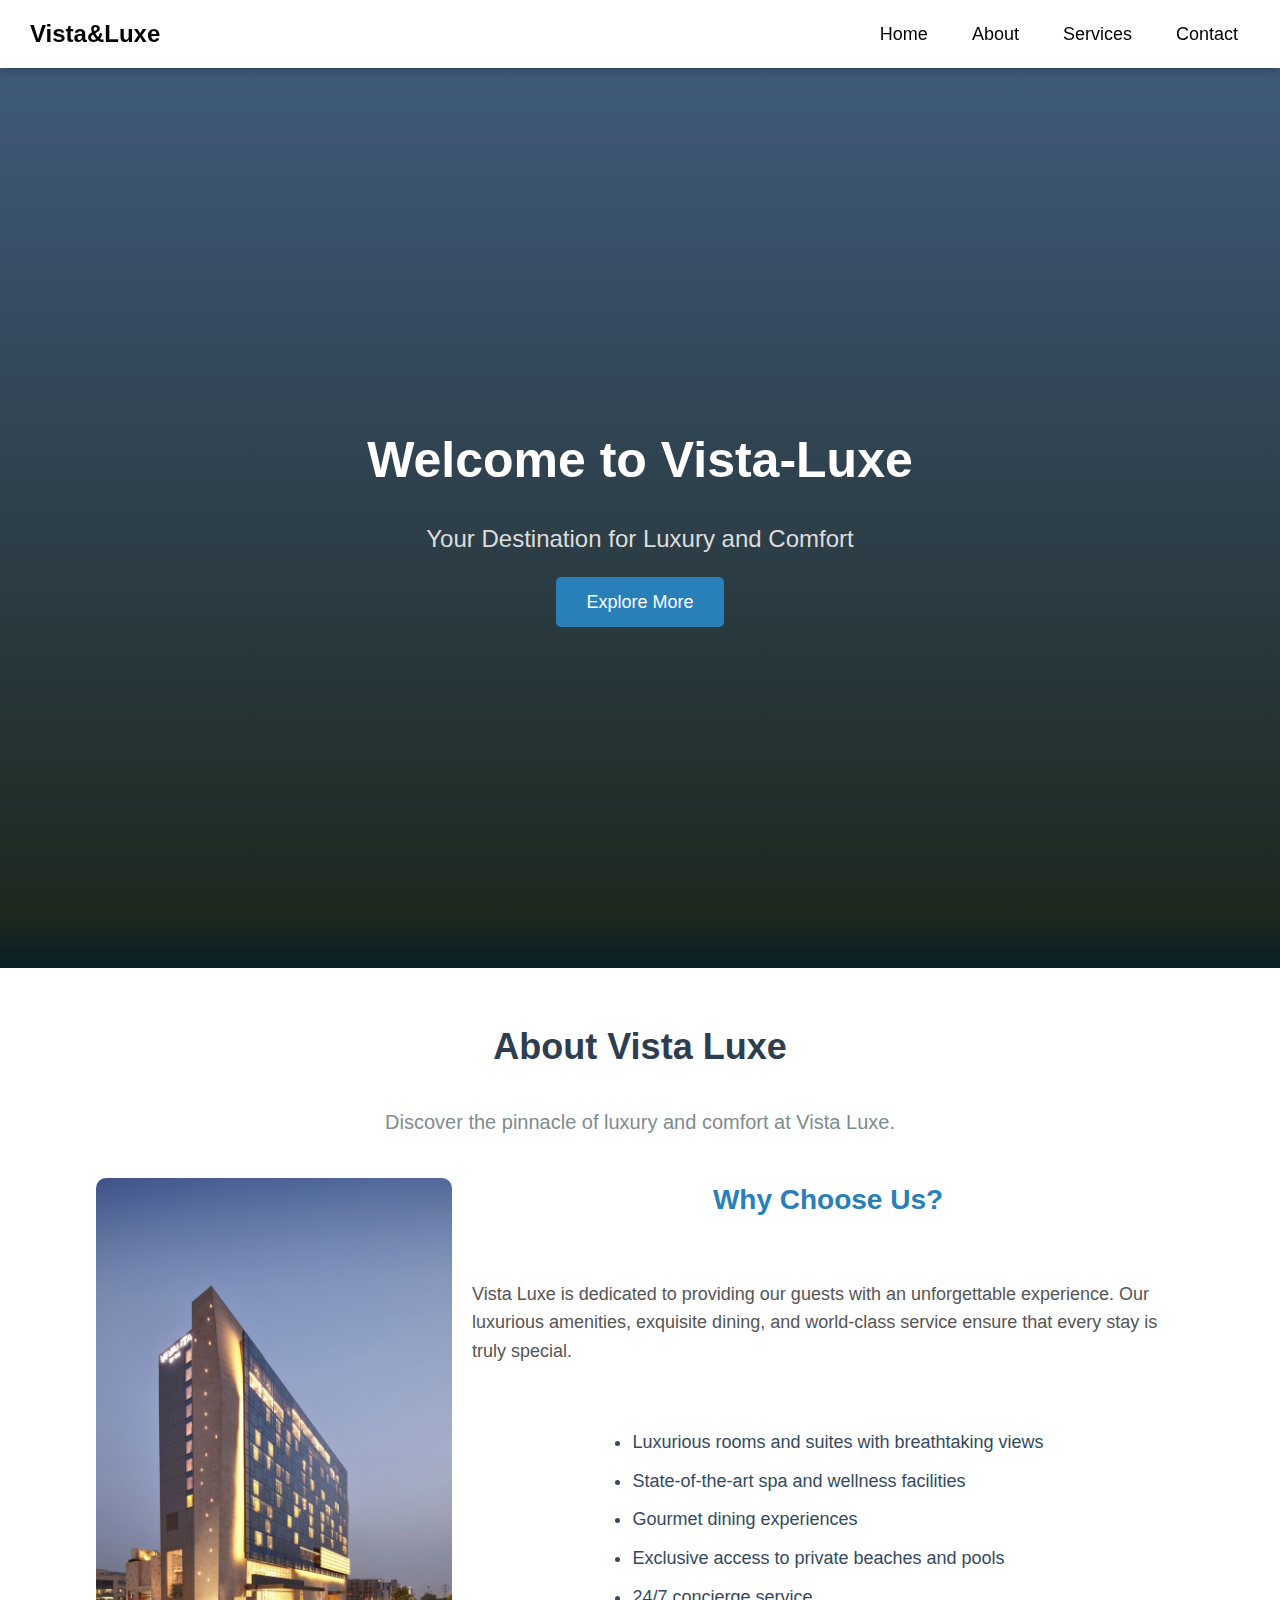
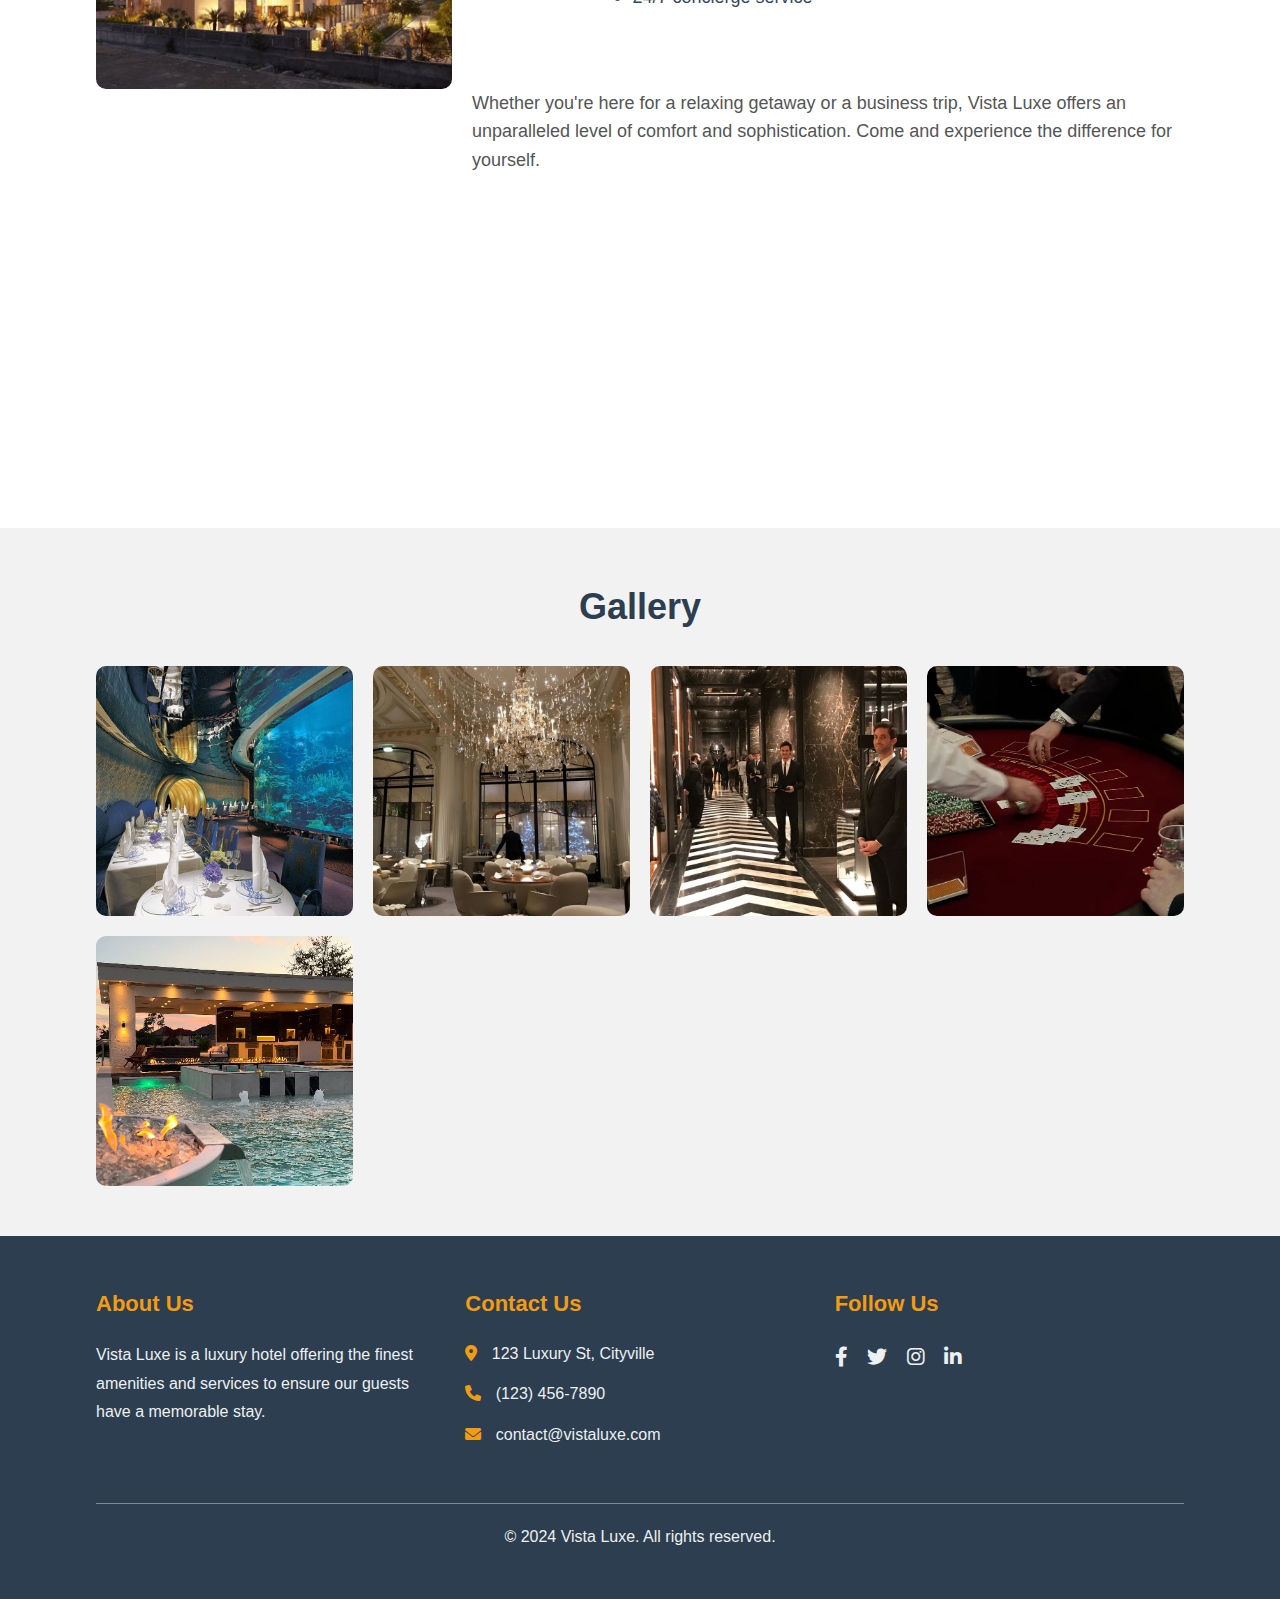
==== about.html @ c7cfc8d7 "My js project" ====
<!DOCTYPE html>
<html lang="en">

<head>
    <meta charset="UTF-8">
    <meta name="viewport" content="width=device-width, initial-scale=1.0">
    <title>About Vista Luxe</title>
    <link rel="stylesheet" href="styles.css">
    <link rel="stylesheet" href="https://cdnjs.cloudflare.com/ajax/libs/font-awesome/6.0.0/css/all.min.css">
    <style>
        /* CSS Styling */
        * {
            margin: 0;
            padding: 0;
            box-sizing: border-box;
            font-family: 'Arial', sans-serif;
        }

        .navbar {
            position: sticky;
            top: 0;
            z-index: 1;
            display: flex;
            justify-content: space-between;
            align-items: center;
            padding: 15px 30px;
            background: white;
            color: black;
            box-shadow: 0 4px 8px rgba(5, 1, 1, 0.2);
        }

        .navbar .logo {
            font-size: 24px;
            font-weight: bold;
        }

        .hamburger {
            display: none;
            font-size: 24px;
            background: none;
            border: none;
            cursor: pointer;
            color: black;
        }

        .nav-links {
            display: flex;
            gap: 20px;
        }

        .nav-links ul {
            list-style-type: none;
            margin: 0;
            padding: 0;
            display: flex;
            gap: 20px;
        }

        .nav-links ul li {
            display: inline;
        }

        .nav-links ul li a {
            text-decoration: none;
            color: black;
            font-size: 18px;
            padding: 8px 12px;
            font-family: "Roboto", sans-serif;
            font-weight: 300;
            font-style: normal;
        }

        body {
            background-color: #f9f9f9;
            color: #333;
            line-height: 1.6;
        }

        .hero-section {
            position: relative;
            height: 100vh;
            display: flex;
            align-items: center;
            justify-content: center;
            text-align: center;
            background: rgb(64,90,123);
            background: linear-gradient(180deg, rgba(64,90,123,1) 0%, rgba(29,40,31,1) 94%, rgba(8,31,37,1) 100%);
            
            
        }

        .hero-overlay {
            padding: 50px;
            border-radius: 10px;
        }

        .hero-section h1 {
            font-size: 50px;
            color: #fff;
            margin-bottom: 20px;
        }

        .hero-section p {
            font-size: 24px;
            color: #ddd;
            margin-bottom: 30px;
        }

        .cta-button {
            background-color: #2980b9;
            color: #fff;
            padding: 15px 30px;
            text-decoration: none;
            border-radius: 5px;
            font-size: 18px;
            transition: background-color 0.3s ease;
        }

        .cta-button:hover {
            background-color: #3498db;
        }

        .about-section {
            padding: 50px 0;
            background-color: #fff;
        }

        .container {
            width: 85%;
            margin: 0 auto;
        }

        h2 {
            text-align: center;
            font-size: 36px;
            margin-bottom: 30px;
            color: #2c3e50;
        }

        .intro-text {
            text-align: center;
            font-size: 20px;
            margin-bottom: 40px;
            color: #7f8c8d;
        }

        .about-content {
            display: flex;
            flex-wrap: wrap;
            gap: 20px;
        }

        .about-image {
            flex: 1;
        }

        .about-image img {
            width: 100%;
            border-radius: 10px;
        }

        .about-text {
          display: flex;
          flex-direction: column;
          height: 100vh;
          align-items: center;
            flex: 2;
        }

        .about-text h3 {
            font-size: 28px;
            margin-bottom: 10px;
            color: #2980b9;
        }

        .about-text p {
            display: flex;
            align-items: center;
            height: 20vh;
            font-size: 18px;
            margin-bottom: 15px;
            color: #555;
        }

        .about-text ul {
            margin-left: 20px;
            margin-bottom: 20px;
        }

        .about-text ul li {
            font-size: 18px;
            margin-bottom: 10px;
            list-style-type: disc;
            color: #34495e;
        }

        .gallery-section {
            padding: 50px 0;
            background-color: #f2f2f2;
        }

        .gallery-section h2 {
            text-align: center;
            font-size: 36px;
            margin-bottom: 30px;
            color: #2c3e50;
        }

        .gallery-grid {
            display: grid;
            grid-template-columns: repeat(auto-fit, minmax(250px, 1fr));
            gap: 20px;
        }

        .gallery-grid img {
            width: 100%;
            height: 250px;
            object-fit: cover;
            border-radius: 10px;
            transition: transform 0.3s ease;
        }

        .gallery-grid img:hover {
            transform: scale(1.05);
        }

        .footer-section {
            background-color: #2c3e50;
            color: #ecf0f1;
            padding: 50px 0;
        }

        .footer-content {
            display: flex;
            flex-wrap: wrap;
            justify-content: space-between;
            gap: 20px;
        }

        .footer-column {
            flex: 1;
            min-width: 250px;
        }

        .footer-column h3 {
            font-size: 22px;
            margin-bottom: 20px;
            color: #f39c12;
        }

        .footer-column p {
            font-size: 16px;
            line-height: 1.8;
            margin-bottom: 20px;
        }

        .footer-column ul {
            list-style-type: none;
            padding: 0;
        }

        .footer-column ul li {
            margin-bottom: 15px;
            font-size: 16px;
        }

        .footer-column ul li i {
            margin-right: 10px;
            color: #f39c12;
        }

        .footer-column ul li a {
            color: #ecf0f1;
            text-decoration: none;
            transition: color 0.3s ease;
        }

        .footer-column ul li a:hover {
            color: #f39c12;
        }

        .social-icons a {
            font-size: 20px;
            color: #ecf0f1;
            margin-right: 15px;
            transition: color 0.3s ease;
        }

        .social-icons a:hover {
            color: #f39c12;
        }

        .footer-bottom {
            text-align: center;
            margin-top: 40px;
            border-top: 1px solid #7f8c8d;
            padding-top: 20px;
        }

        .footer-bottom p {
            font-size: 16px;
        }

        @media (max-width: 650px) {
            .nav-links {
                display: none;
                flex-direction: column;
                position: absolute;
                top: 60px;
                right: 0;
                background-color: white;
                width: 100%;
                box-shadow: 0 4px 8px rgba(5, 1, 1, 0.2);
            }

            .nav-links ul {
                flex-direction: column;
                gap: 10px;
                padding: 20px;
            }

            .nav-links ul li {
                text-align: center;
            }

            .hamburger {
                display: block;
            }

            .nav-links.show {
                display: flex;
            }
        }

        @media (max-width: 768px) {
            .about-content {
                flex-direction: column;
            }

            .footer-content {
                flex-direction: column;
                align-items: center;
                text-align: center;
            }

            .footer-column {
                margin-bottom: 20px;
            }
        }
    </style>
</head>

<body>
    <nav class="navbar">
        <div class="logo">Vista&Luxe</div>
        <button class="hamburger" aria-label="Toggle navigation">
            <i class="fas fa-bars"></i>
        </button>
        <div class="nav-links">
            <ul>
                <li><a href="index.html">Home</a></li>
                <li><a href="about.html">About</a></li>
                <li><a href="service.html">Services</a></li>
                <li><a href="contact.html">Contact</a></li>
            </ul>
        </div>
    </nav>

    <section class="hero-section">
        <div class="hero-overlay">
            <h1>Welcome to Vista-Luxe</h1>
            <p>Your Destination for Luxury and Comfort</p>
            <a href="index.html" class="cta-button">Explore More</a>
        </div>
    </section>

    <section class="about-section">
        <div class="container">
            <h2>About Vista Luxe</h2>
            <p class="intro-text">Discover the pinnacle of luxury and comfort at Vista Luxe.</p>
            <div class="about-content">
                <div class="about-image">
                    <img src="/vistas benifits/Vivanta by Taj Gurgaon  _ WOW Architects _ Warner Wong Design.jpeg" alt="Vista Luxe Hotel">
                </div>
                <div class="about-text">
                    <h3>Why Choose Us?</h3>
                    <p>Vista Luxe is dedicated to providing our guests with an unforgettable experience. Our luxurious
                        amenities, exquisite dining, and world-class service ensure that every stay is truly special.
                    </p>
                    <ul>
                        <li>Luxurious rooms and suites with breathtaking views</li>
                        <li>State-of-the-art spa and wellness facilities</li>
                        <li>Gourmet dining experiences</li>
                        <li>Exclusive access to private beaches and pools</li>
                        <li>24/7 concierge service</li>
                    </ul>
                    <p>Whether you're here for a relaxing getaway or a business trip, Vista Luxe offers an unparalleled
                        level of comfort and sophistication. Come and experience the difference for yourself.</p>
                </div>
            </div>
        </div>
    </section>

    <section class="gallery-section">
        <div class="container">
            <h2>Gallery</h2>
            <div class="gallery-grid">
                <img src="/vistas benifits/Burj Al Arab a seven star hotel.jpeg" alt="Gallery Image 1">
                <img src="/vistas benifits/just one night.jpeg" alt="Gallery Image 2">
                <img src="/vistas benifits/Mint Events - Staff.jpeg" alt="Gallery Image 3">
                <img src="/vistas benifits/Casino Royale Night 🎲♠️.jpeg" alt="Gallery Image 4">
                <img src="/vistas benifits/A Texas Backyard Transformation—From Standard Yard To Family-Friendly Luxe Resort - Foxterra Design.jpeg" alt="Gallery Image 5">
               
            </div>
        </div>
    </section>

    <section class="footer-section">
        <div class="container">
            <div class="footer-content">
                <div class="footer-column">
                    <h3>About Us</h3>
                    <p>Vista Luxe is a luxury hotel offering the finest amenities and services to ensure our guests have
                        a
                        memorable stay.</p>
                </div>
                <div class="footer-column">
                    <h3>Contact Us</h3>
                    <ul>
                        <li><i class="fas fa-map-marker-alt"></i> 123 Luxury St, Cityville</li>
                        <li><i class="fas fa-phone"></i> (123) 456-7890</li>
                        <li><i class="fas fa-envelope"></i> contact@vistaluxe.com</li>
                    </ul>
                </div>
                <div class="footer-column">
                    <h3>Follow Us</h3>
                    <div class="social-icons">
                        <a href="#"><i class="fab fa-facebook-f"></i></a>
                        <a href="#"><i class="fab fa-twitter"></i></a>
                        <a href="#"><i class="fab fa-instagram"></i></a>
                        <a href="#"><i class="fab fa-linkedin-in"></i></a>
                    </div>
                </div>
            </div>
            <div class="footer-bottom">
                <p>&copy; 2024 Vista Luxe. All rights reserved.</p>
            </div>
        </div>
    </section>

    <!-- JavaScript for the Hamburger Menu -->
    <script>
        const hamburger = document.querySelector('.hamburger');
        const navLinks = document.querySelector('.nav-links');

        hamburger.addEventListener('click', () => {
            navLinks.classList.toggle('show');
        });
    </script>
</body>

</html>
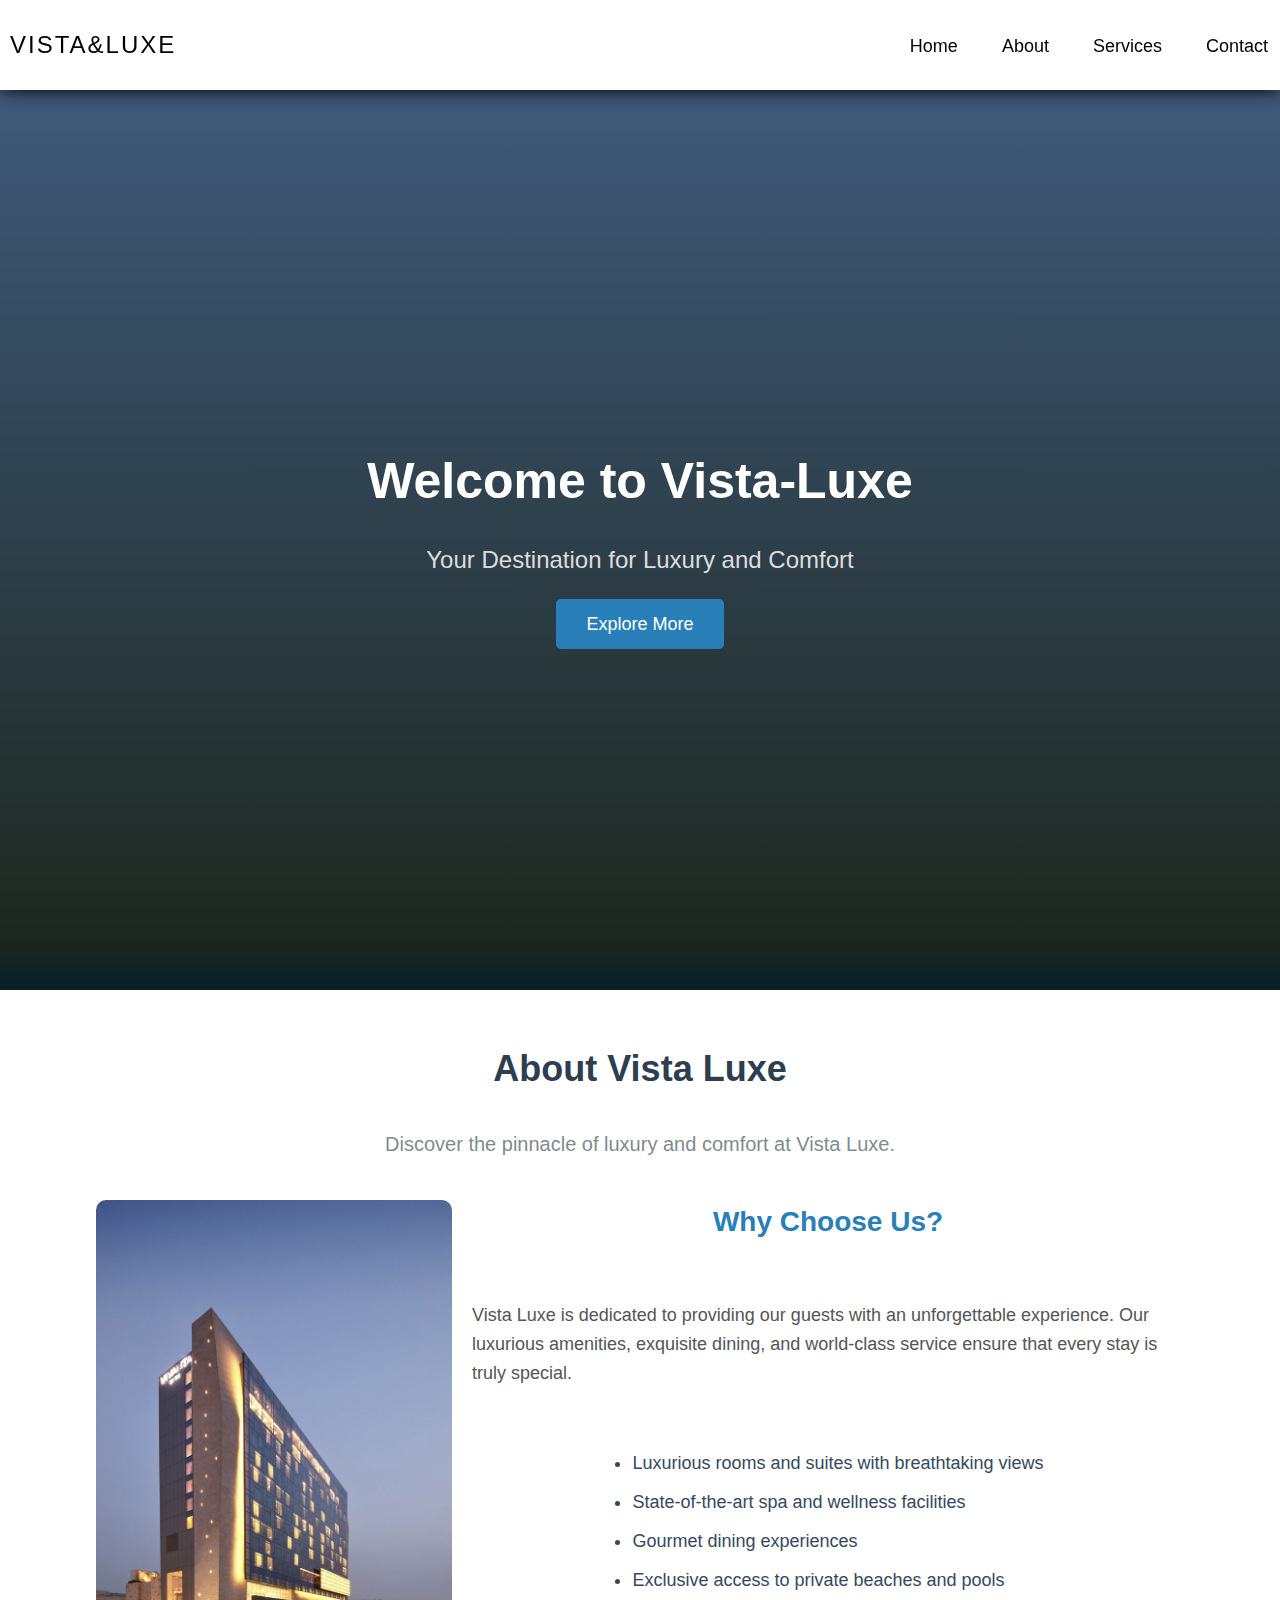
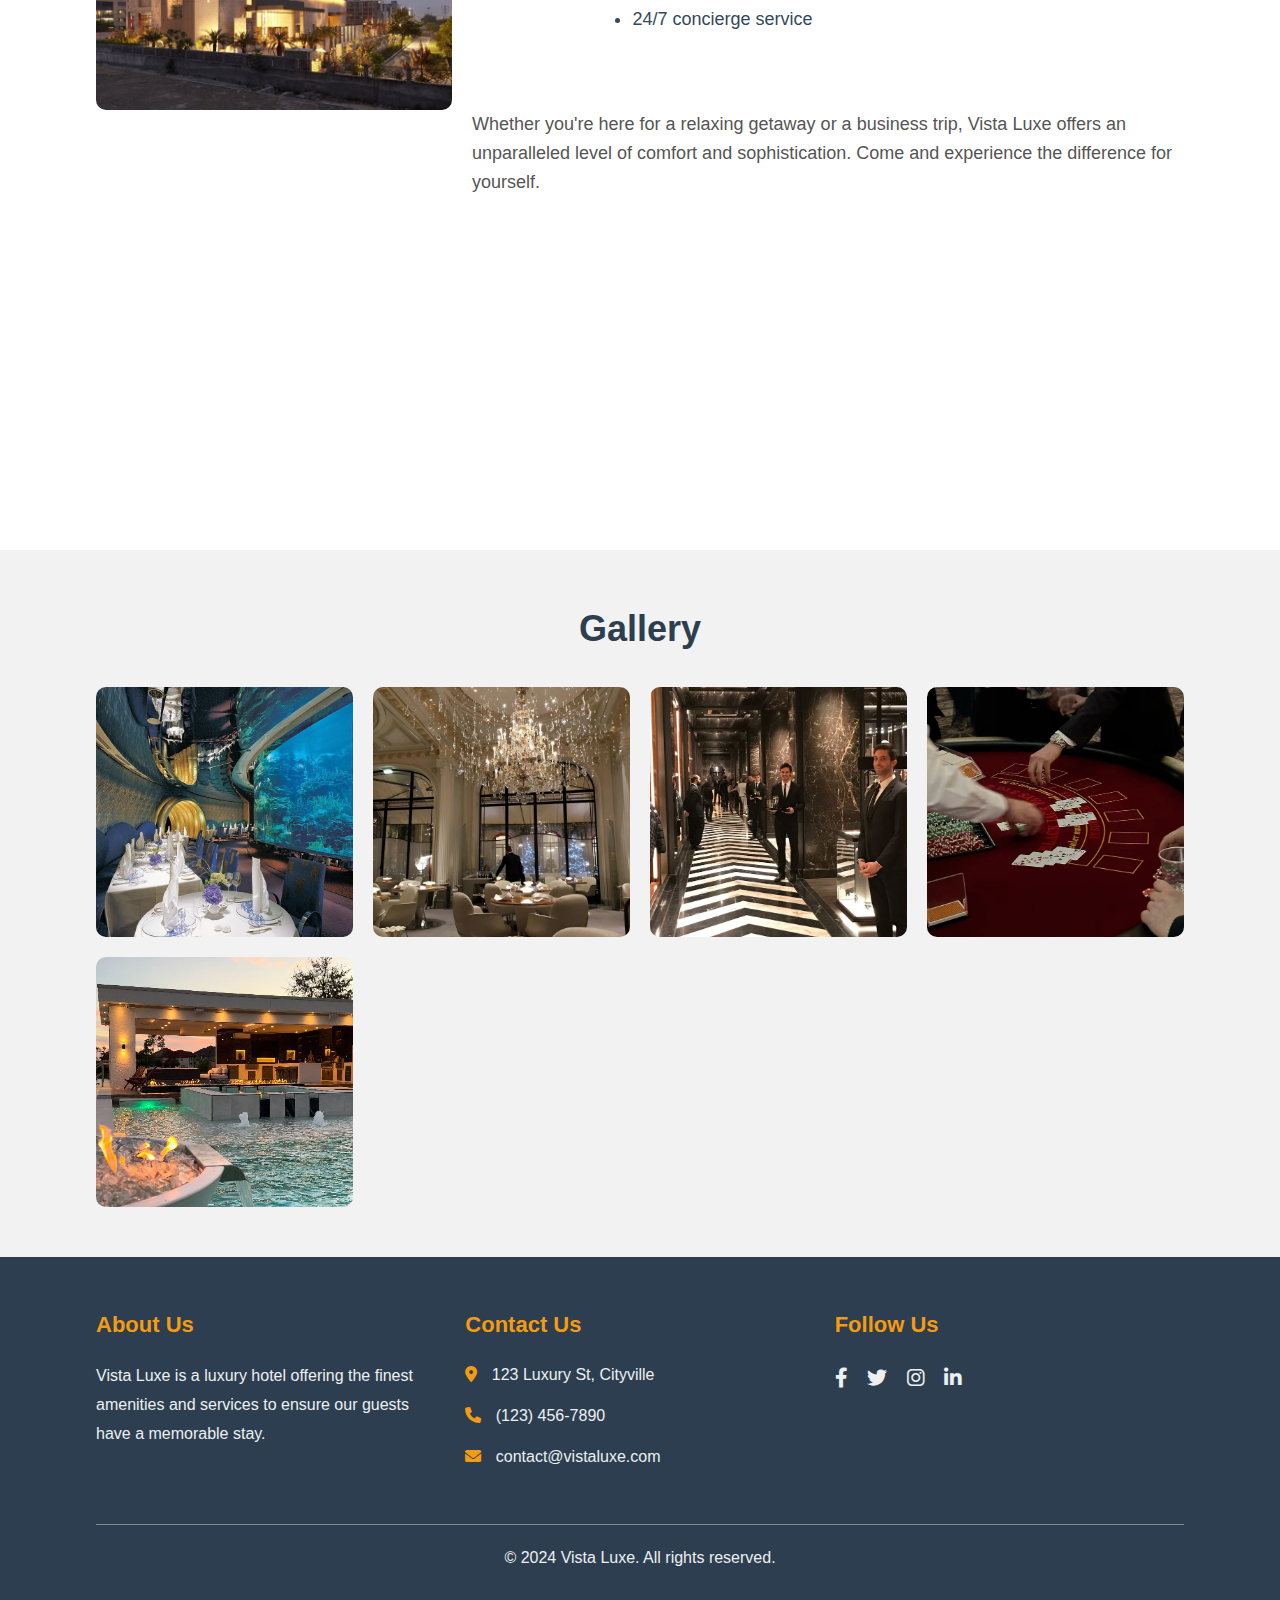
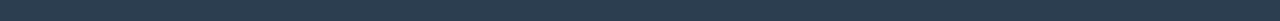
==== commit cd91afcf: "Your commit message" ====
--- a/about.html
+++ b/about.html
@@ -17,22 +17,31 @@
         }
 
         .navbar {
-            position: sticky;
-            top: 0;
-            z-index: 1;
-            display: flex;
-            justify-content: space-between;
-            align-items: center;
-            padding: 15px 30px;
-            background: white;
-            color: black;
-            box-shadow: 0 4px 8px rgba(5, 1, 1, 0.2);
-        }
-
-        .navbar .logo {
-            font-size: 24px;
-            font-weight: bold;
-        }
+  font-size: 20px;
+  height: 10vh;
+  width: 100%;
+  position: sticky;
+  top: 0;
+  background: white;
+  display: flex;
+  color: #000000;
+  justify-content: space-between;
+  align-items: center;
+  z-index: 1;
+  box-shadow: 0 0 18px black;
+}
+
+
+.logo {
+    text-decoration: none;
+    color: #000000;
+    text-transform: uppercase;
+    letter-spacing: 2px;
+    padding-left: 10px;
+    font-size: 24px;
+    font-family: lato, sans-serif;
+    font-weight: 100;
+}
 
         .hamburger {
             display: none;
@@ -41,6 +50,7 @@
             border: none;
             cursor: pointer;
             color: black;
+            padding-right: 10px;
         }
 
         .nav-links {
